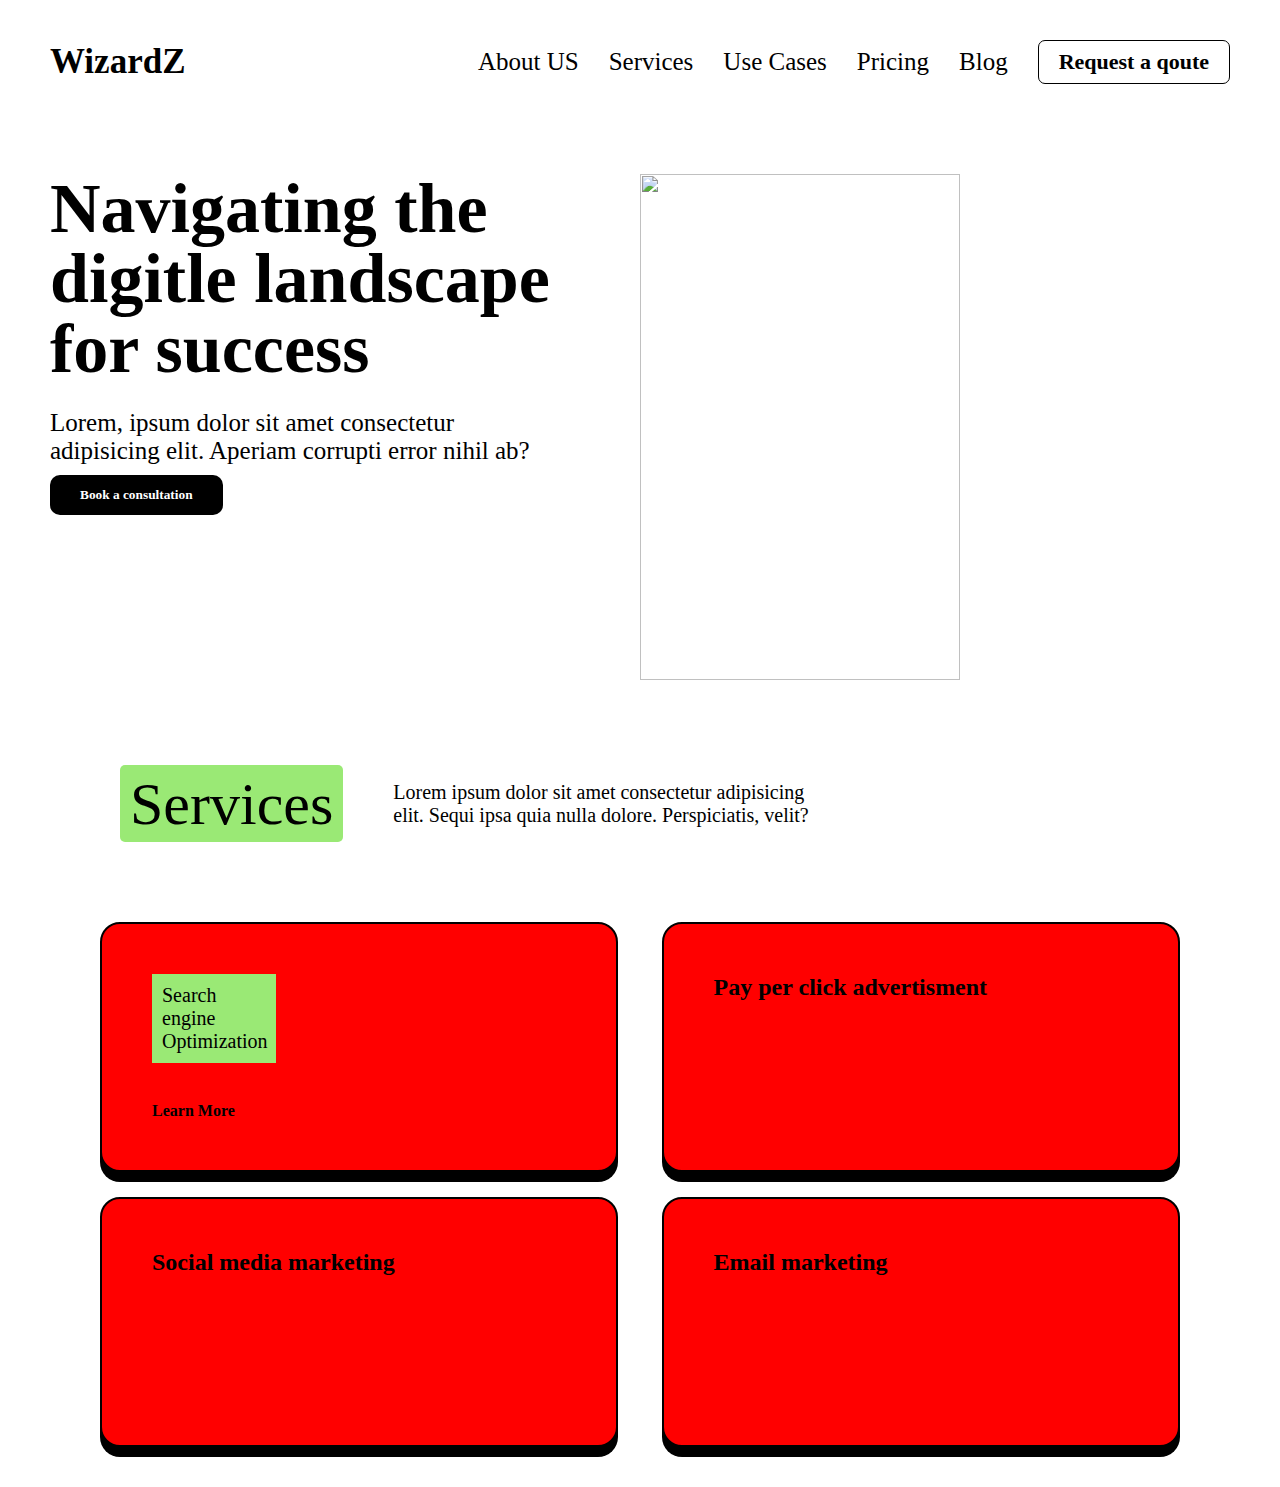
==== TIMELINE_Animation/index.html @ 54c0184f "changes" ====
<!DOCTYPE html>
<html lang="en">
<head>
    <meta charset="UTF-8">
    <meta name="viewport" content="width=device-width, initial-scale=1.0">
    <title>TIMELINE ANIMATION</title>
    <link
    href="https://cdn.jsdelivr.net/npm/remixicon@4.5.0/fonts/remixicon.css"
    rel="stylesheet"
/>
    <link rel="stylesheet" href="style.css">
</head>
<body>

    <section class="section1">

        <nav>
            <h1><i class="ri-shining-2-fill"></i>WizardZ</h1>
            <div class="part2">
                <h4>About US</h4>
                <h4>Services</h4>
                <h4>Use Cases</h4>
                <h4>Pricing</h4>
                <h4>Blog</h4>
                <button>Request a qoute</button>
            </div>
        </nav>

        <div class="center">
            <div class="center-part1">
                <h1>Navigating the digitle landscape for success</h1>
                <p>Lorem, ipsum dolor sit amet consectetur adipisicing elit. Aperiam corrupti error nihil ab?</p>
                <button>Book a consultation</button>
            </div>
            <div class="center-part2">
                <img src="https://borimirdotjs.github.io/positivus-agency/static/media/hero.fb337848b4c02739752ae9d354762635.svg" alt="">
            </div>
        </div>

        <div class="section1bottom">
            <img src="https://static.vecteezy.com/system/resources/thumbnails/019/766/240/small/amazon-logo-amazon-icon-transparent-free-png.png" alt="">
            <img src="https://logos-world.net/wp-content/uploads/2023/09/Dribbble-Logo-2009.png" alt="">
            <img src="https://logos-world.net/wp-content/uploads/2022/01/HubSpot-Logo.png" alt="">
            <img src="https://cdn.freelogovectors.net/wp-content/uploads/2023/09/notionlogo-freelogovectors.net_.png" alt="">
            <img src="https://loodibee.com/wp-content/uploads/Netflix-logo.png" alt="">
            <img src="https://1000logos.net/wp-content/uploads/2021/06/Zoom-Logo.png" alt="">
        </div>



    </section>

    <section class="section2">
        <div class="services">
        <h3>Services</h3>
        <p>Lorem ipsum dolor sit amet consectetur adipisicing elit. Sequi ipsa quia nulla dolore. Perspiciatis, velit?</p>
    </div>

    <div class="container">
        <div class="elem">
            <div class="elem-part1">
                <h2>Search engine Optimization</h2>
                <h4><i class="ri-arrow-right-up-line"></i>Learn More</h4>
            </div>

            <div class="elem-part2">
                <img src="https://borimirdotjs.github.io/positivus-agency/static/media/hero.fb337848b4c02739752ae9d354762635.svg" alt="">
            </div>
        </div>
        <div class="elem">
            <h2>Pay per click advertisment</h2>
        </div>
        <div class="elem">
            <h2>Social media marketing</h2>
        </div>
        <div class="elem">
            <h2>Email marketing</h2>
        </div>
    </div>
    </section>
    
    <script src="https://cdnjs.cloudflare.com/ajax/libs/gsap/3.12.5/gsap.min.js" integrity="sha512-7eHRwcbYkK4d9g/6tD/mhkf++eoTHwpNM9woBxtPUBWm67zeAfFC+HrdoE2GanKeocly/VxeLvIqwvCdk7qScg==" crossorigin="anonymous" referrerpolicy="no-referrer"></script>
    <script src="script.js"></script>
</body>
</html>
---- TIMELINE_Animation/style.css ----
*{
    margin: 0;
    padding: 0;
    box-sizing: border-box;
    font-family: gilroy;
}
html, body{
    height: 100%;
    width: 100%;
}

#section1 {
    height: 100%;
    width: 100%;
    position: relative;
}

nav {
    display: flex;
    align-items: center;
    justify-content: space-between;
    padding: 40px 50px;
}

.part2 {
    display: flex;
    align-items: center;
    justify-content: center;
    gap: 30px;
}

nav h1 {
    font-size: 35px;
    display: flex;
    align-items: center;
}
nav h1 i{
    display: inline-block;
    rotate: 25deg;
}
nav h4 {
    font-size: 25px;
    font-weight: 500;
}
nav button {
   padding: 8px 20px;
   font-size: 22px;
   border-radius: 7px;
   background-color: transparent;
   font-weight: 600;
   border: 1px solid #000;

}

.center {
    padding: 50px;
    height: 80%;
    width: 100%;
    display: flex;
}

.center-part1{
    height: 100%;
    width: 44%;
    position: relative;
}
.center-part2{
    height: 100%;
    width: 56%;
    background-color: red;
}

.center-part1 h1 {
    line-height: 1;
    font-size: 70px;
}

.center-part1 p {
    font-size: 25px;
    width: 95%;
    margin-top: 25px;
    margin-bottom: 10px;
}

.center-part1 button {
    background-color: black;
    color: #fff;
    padding: 12px 30px;
    border-radius: 10px;
    font-weight: 600;
    border: none;
}

.center-part2 img {
    position: absolute;
    right: 0;
    height: 75%;
    width: 50%;
}

.section1bottom {
    display: flex;
    align-items: center;
    justify-content: space-between;
    padding: 30px 120px;
}
.section1bottom img{
    height: 70px;
}

.section2 .services {
    padding: 40px 120px;
    display: flex;
    align-items: center;
    justify-content: flex-start;
    gap: 50px;
    margin-top: 30px;
}

.services h3{
    background-color: #9AE975;
    font-weight: 500;
    padding: 5px 10px 3px 10px;
    border-radius: 5px;
    font-size: 60px;
}

.services p {
    width: 40%;
    font-size: 20px;
    font-weight: 500;
}

.container {
    height: 80%;
    width: 100%;
    padding: 40px 100px;
    display: flex;
    justify-content: space-between;
    flex-wrap: wrap;
    gap: 25px;
}

.elem {
    flex-shrink: 0;
    height: 250px;
    width: 48%;
    border: 2px solid black;
    border-radius: 20px;
    background-color: red;
    box-shadow: 0px 10px 0px black;
    padding: 50px;
    display: flex;
}

.elem-part1 {
    height: 100%;
    width: 50%;
    display: flex;
    align-items: flex-start;
    justify-content: space-between;
    flex-direction: column;
}

.elem-part2 {
    height: 100%;
    width: 50%;
}

.elem-part2 img{
    height: 100%;
}

.elem-part1 h2 {
    font-size: 20px;
    width: 60%;
    padding: 10px ;
    background-color: #9AE975;
    font-weight: 500;
}
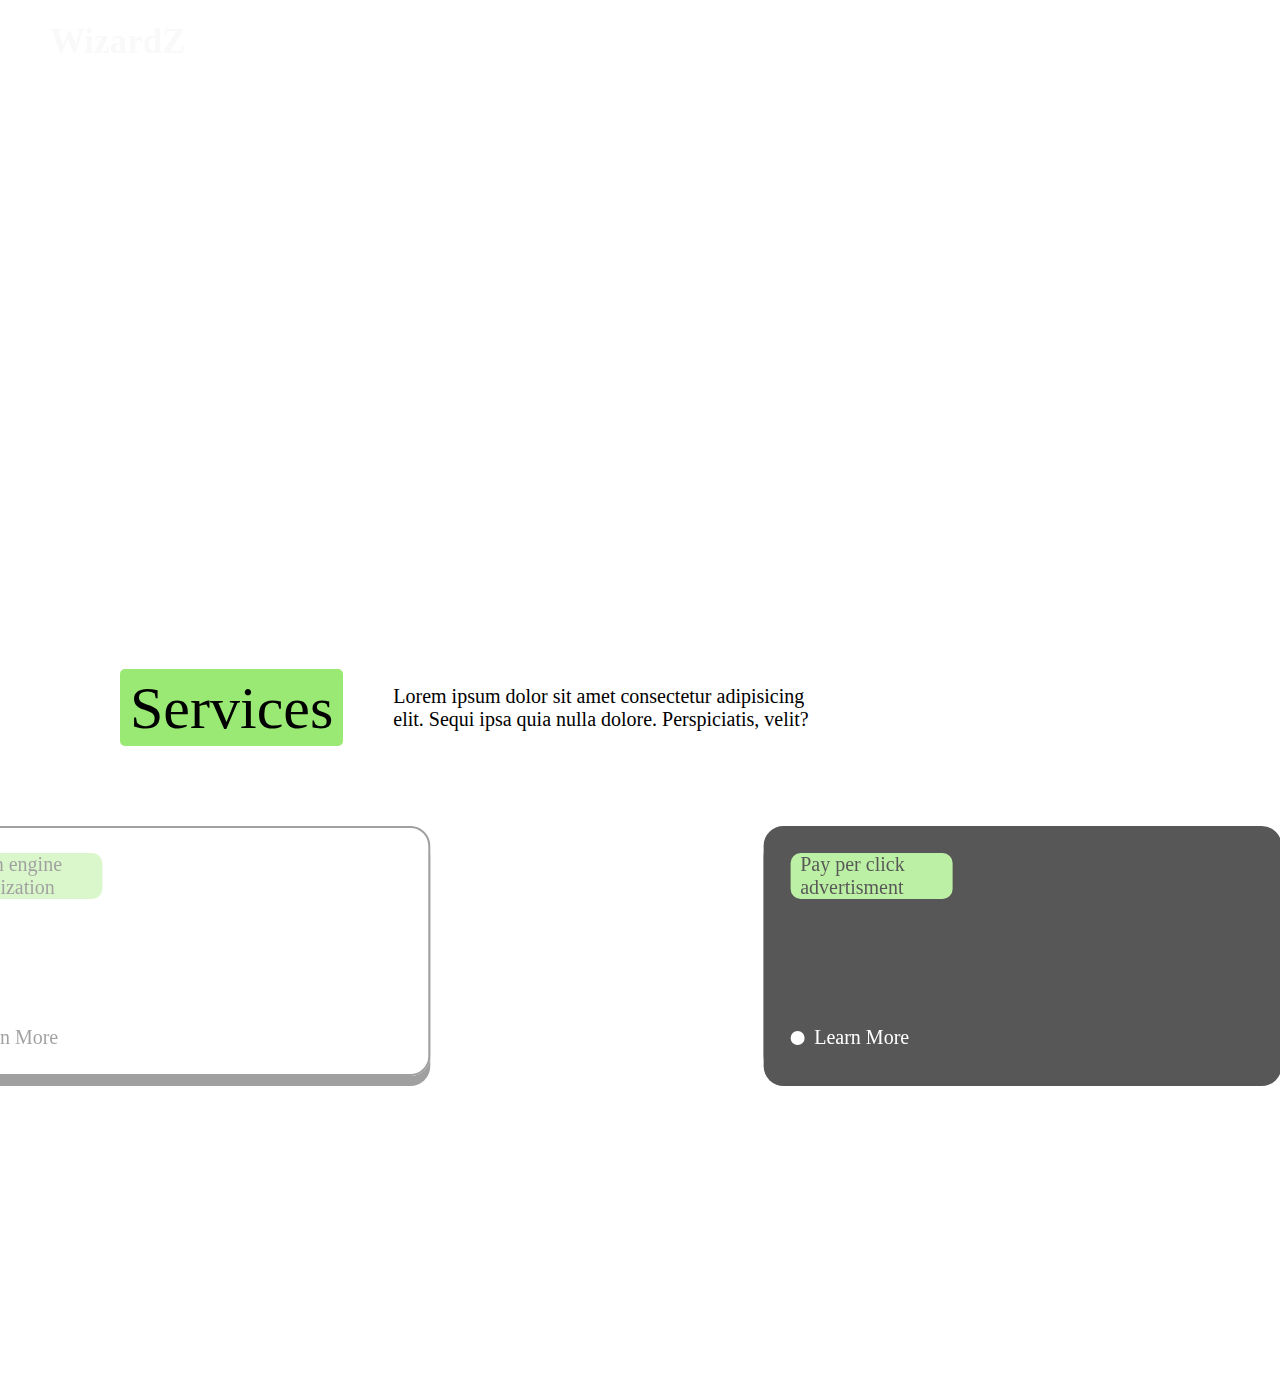
==== commit 7b741ad4: "changes" ====
--- a/TIMELINE_Animation/index.html
+++ b/TIMELINE_Animation/index.html
@@ -57,7 +57,7 @@
     </div>
 
     <div class="container">
-        <div class="elem">
+        <div class="elem line1 left">
             <div class="elem-part1">
                 <h2>Search engine Optimization</h2>
                 <h4><i class="ri-arrow-right-up-line"></i>Learn More</h4>
@@ -67,19 +67,43 @@
                 <img src="https://borimirdotjs.github.io/positivus-agency/static/media/hero.fb337848b4c02739752ae9d354762635.svg" alt="">
             </div>
         </div>
-        <div class="elem">
-            <h2>Pay per click advertisment</h2>
+        <div class="elem black line1 right">
+            <div class="elem-part1">
+                <h2>Pay per click advertisment</h2>
+                <h4><i class="ri-arrow-right-up-line"></i>Learn More</h4>
+            </div>
+
+            <div class="elem-part2">
+                <img src="https://borimirdotjs.github.io/positivus-agency/static/media/hero.fb337848b4c02739752ae9d354762635.svg" alt="">
+            </div>
         </div>
-        <div class="elem">
-            <h2>Social media marketing</h2>
+        <div class="elem black line2 left">
+           
+            <div class="elem-part1">
+                <h2>Social media marketing</h2>
+                <h4><i class="ri-arrow-right-up-line"></i>Learn More</h4>
+            </div>
+
+            <div class="elem-part2">
+                <img src="https://borimirdotjs.github.io/positivus-agency/static/media/hero.fb337848b4c02739752ae9d354762635.svg" alt="">
+            </div>
         </div>
-        <div class="elem">
-            <h2>Email marketing</h2>
+        <div class="elem line2 right">
+            
+            <div class="elem-part1">
+                <h2>Email marketing</h2>
+                <h4><i class="ri-arrow-right-up-line"></i>Learn More</h4>
+            </div>
+
+            <div class="elem-part2">
+                <img src="https://borimirdotjs.github.io/positivus-agency/static/media/hero.fb337848b4c02739752ae9d354762635.svg" alt="">
+            </div>
         </div>
     </div>
     </section>
     
     <script src="https://cdnjs.cloudflare.com/ajax/libs/gsap/3.12.5/gsap.min.js" integrity="sha512-7eHRwcbYkK4d9g/6tD/mhkf++eoTHwpNM9woBxtPUBWm67zeAfFC+HrdoE2GanKeocly/VxeLvIqwvCdk7qScg==" crossorigin="anonymous" referrerpolicy="no-referrer"></script>
+    <script src="https://cdnjs.cloudflare.com/ajax/libs/gsap/3.12.5/ScrollTrigger.min.js" integrity="sha512-onMTRKJBKz8M1TnqqDuGBlowlH0ohFzMXYRNebz+yOcc5TQr/zAKsthzhuv0hiyUKEiQEQXEynnXCvNTOk50dg==" crossorigin="anonymous" referrerpolicy="no-referrer"></script>
     <script src="script.js"></script>
 </body>
 </html>--- a/TIMELINE_Animation/style.css
+++ b/TIMELINE_Animation/style.css
@@ -9,6 +9,10 @@
     width: 100%;
 }
 
+body  {
+    overflow-x: hidden;
+}
+
 #section1 {
     height: 100%;
     width: 100%;
@@ -39,12 +43,12 @@
     rotate: 25deg;
 }
 nav h4 {
-    font-size: 25px;
+    font-size: 20px;
     font-weight: 500;
 }
 nav button {
-   padding: 8px 20px;
-   font-size: 22px;
+   padding: 8px 15px;
+   font-size: 20px;
    border-radius: 7px;
    background-color: transparent;
    font-weight: 600;
@@ -54,7 +58,7 @@
 
 .center {
     padding: 50px;
-    height: 80%;
+    height: 60%;
     width: 100%;
     display: flex;
 }
@@ -67,25 +71,25 @@
 .center-part2{
     height: 100%;
     width: 56%;
-    background-color: red;
+    /* background-color: red; */
 }
 
 .center-part1 h1 {
     line-height: 1;
-    font-size: 70px;
+    font-size: 50px;
 }
 
 .center-part1 p {
-    font-size: 25px;
+    font-size: 20px;
     width: 95%;
-    margin-top: 25px;
-    margin-bottom: 10px;
+    margin-top: 20px;
+    margin-bottom: 12px;
 }
 
 .center-part1 button {
     background-color: black;
     color: #fff;
-    padding: 12px 30px;
+    padding: 12px 25px;
     border-radius: 10px;
     font-weight: 600;
     border: none;
@@ -93,19 +97,20 @@
 
 .center-part2 img {
     position: absolute;
+    top: 120px;
     right: 0;
-    height: 75%;
-    width: 50%;
+    height: 70%;
+    width: 60%;
 }
 
 .section1bottom {
     display: flex;
     align-items: center;
     justify-content: space-between;
-    padding: 30px 120px;
+    padding: 50px 120px;
 }
 .section1bottom img{
-    height: 70px;
+    height: 60px;
 }
 
 .section2 .services {
@@ -147,9 +152,8 @@
     width: 48%;
     border: 2px solid black;
     border-radius: 20px;
-    background-color: red;
     box-shadow: 0px 10px 0px black;
-    padding: 50px;
+    padding: 25px;
     display: flex;
 }
 
@@ -173,12 +177,42 @@
 
 .elem-part1 h2 {
     font-size: 20px;
-    width: 60%;
-    padding: 10px ;
+    width: 70%;
+    padding: 0 10px;
+    border-radius: 10px;
     background-color: #9AE975;
     font-weight: 500;
 }
 
-
-
-
+.elem-part1 h4 {
+    display: flex;
+    align-items: center;
+    font-size: 20px;
+    font-weight: 500;
+    gap: 10px;
+}
+
+.elem-part1 h4 i{
+    padding: 7px;
+    background-color: black;
+    font-weight: 900;
+    color: #fff;
+    border-radius: 50%;
+}
+
+.black {
+    background-color: #000;
+}
+
+
+.elem.black.line1.right .elem-part1 h4 i,
+.elem.black.line2.left .elem-part1 h4 i {
+    background-color: white;
+    color: black;
+}
+.elem.black.line1.right .elem-part1 h4,
+.elem.black.line2.left .elem-part1 h4 {
+    color: white;
+}
+
+
